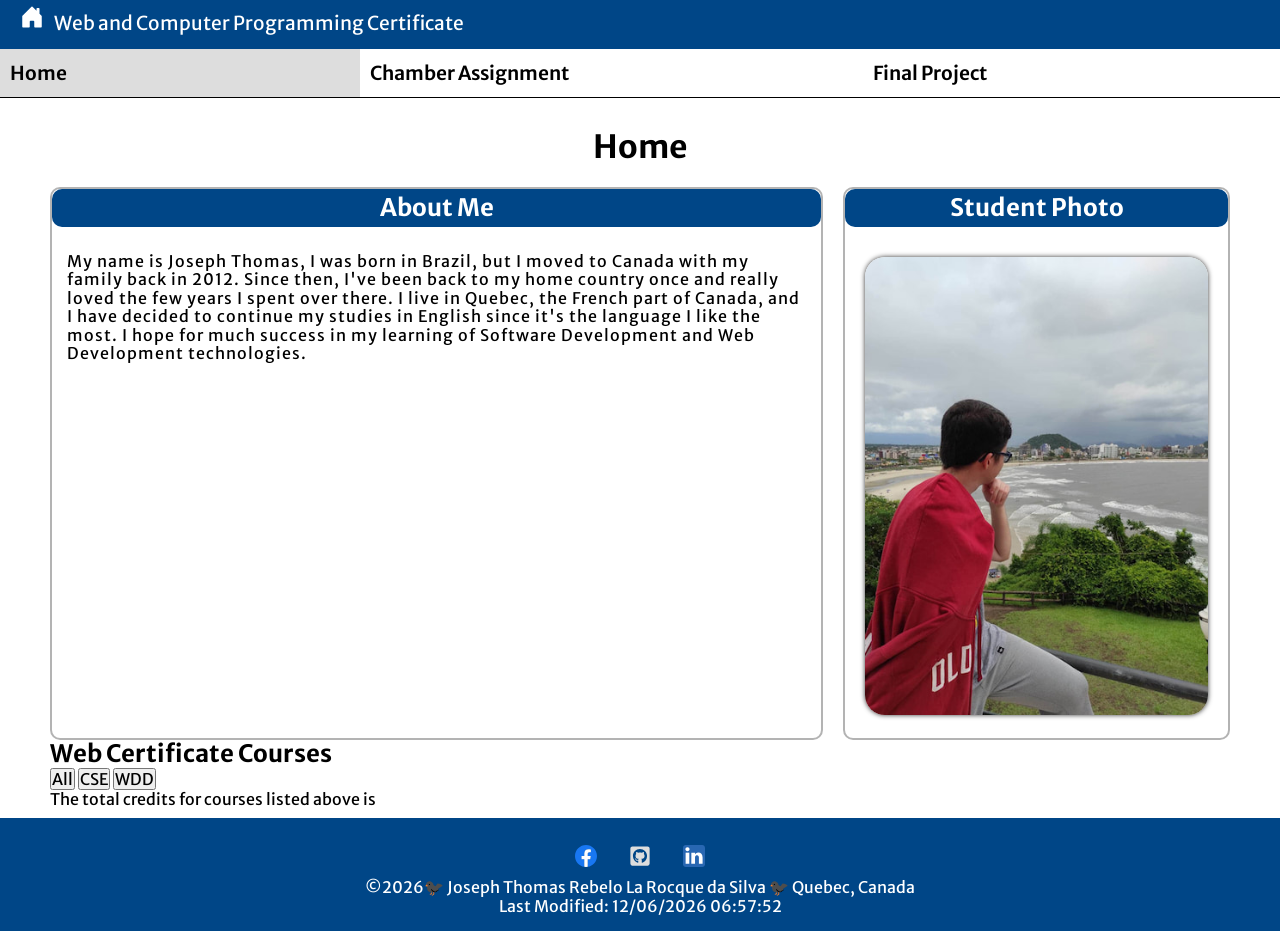
==== index.html @ 6ad41795 "index v1" ====
<!DOCTYPE html>
<html lang="en">
<head>
    <meta charset="UTF-8">
    <meta name="viewport" content="width=device-width, initial-scale=1.0">
    <title>Home Page WDD231</title>
    <meta name="description" content="Home page for WDD231 Course, with completed courses details, student information and social media information.">
    <meta name="author" content="Joseph Thomas Rebelo La Rocque da Silva">

    <!-- Style Sheets -->
     <link rel="stylesheet" href="styles/normalize.css">
     <link rel="stylesheet" href="styles/base.css">
     <link rel="stylesheet" href="styles/larger.css">
    
    <!-- Scripts -->
        <script src="scripts/navigation.js" defer></script>
        <script src="scripts/date.js" defer></script>
        <script src="scripts/course.js" defer></script>

    <link rel="preconnect" href="https://fonts.googleapis.com">
    <link rel="preconnect" href="https://fonts.gstatic.com" crossorigin>
    <link href="https://fonts.googleapis.com/css2?family=Merriweather+Sans:ital,wght@0,300..800;1,300..800&display=swap"
        rel="stylesheet">


</head>
<body>

    <header>
        <img src="images/house.svg" alt="site logo" width="16" height="16">
        <span>Web and Computer Programming Certificate</span>
        <button id="ham-btn" class="hamburger"></button>
    </header>
    <nav id="nav-bar" class="navigation">
        <ul>
            <li class="current"><a href="#" aria-current="page">Home</a></li>
            <li><a href="#">Chamber Assignment</a></li>
            <li><a href="#">Final Project</a></li>
        </ul>
    </nav>


    <main>
        <h1>Home</h1>

        <section class="info-grid">
            <section class="card">
                <h2>About Me</h2>
                                    <p>My name is Joseph Thomas, I was born in Brazil, but I moved to Canada with my family back in
                                        2012. Since then, I've been
                                        back to my home country once and really loved the few years I spent over there. I live in
                                        Quebec, the French part of
                                        Canada, and I have decided to continue my studies in English since it's the language I like the
                                        most. I hope for much
                                        success in my learning of Software Development and Web Development technologies.</p>
            </section>

            <section class="card">
                <h2>Student Photo</h2>
                <div class="student-photo">
                    <img src="images/profile.jpg" alt="The Author, Joseph Thomas, looking at a beach while standing on a hill.">
                </div>
            </section>
        </section>

        <section class="courses">
            <h2>Web Certificate Courses</h2>

            <div class="course-buttons">
                <button class="course-option" type="button" id="all">All</button>
                <button class="course-option" type="button" id="cse">CSE</button>
                <button class="course-option" type="button" id="wdd">WDD</button>
            </div>

            <div class="courses-info">

            </div>

            <p>The total credits for courses listed above is <span id="credits"></span></p>
        </section>

    </main>
    <footer>

        <div class="social">
            <a href="https://facebook.com" target="https://facebook.com"><img src="images/facebook.svg" alt="Facebook" width="16" height="16" loading="lazy"></a>
            <a href="https://github.com/josephthomasrebelohtml/wdd231" target="https://github.com/josephthomasrebelohtml/wdd231"><img src="images/github.svg" alt="Github" width="16" height="16" loading="lazy"></a>
            <a href="https://ca.linkedin.com/" target="https://ca.linkedin.com/"><img src="images/linkedin.svg" alt="LinkedIn" width="16" height="16" loading="lazy"></a>
        </div>
        <p>©️<span id="currentyear"></span>🐦‍⬛ Joseph Thomas Rebelo La Rocque da Silva 🐦‍⬛ Quebec, Canada</p>
        <p>Last Modified: <span id="lastModified"></span></p>
    </footer>

</body>
</html>
---- styles/base.css ----
*{
    box-sizing: border-box;
    margin: 0;
    padding: 0;
}

:root{
    --text-color: #FFFFFF;
    --background-color: #004687;
}

body{
    font-family: "Merriweather Sans", sans-serif;
}

img{
    width: 100%;
}

/* Header */
header{
    display: grid;
    grid-template-columns: 24px auto 44px;
    padding: 5px 0 15px 20px;
    
    column-gap: 10px;
    align-items: end;
    background-color: var(--background-color);
    color: var(--text-color);
}

header img{
    display: block;
    width: 100%;
    height: auto;
    padding-bottom: 5px;
}

header span{
    font-size: 1.2rem;
}


/* Hamburger Navigation */

.hamburger{
    background: none;
    border: none;
    cursor: pointer;
    font-family: Verdana, Geneva, Tahoma, sans-serif;
    color: var(--text-color);
}

.hamburger::before{
    content:"\2630";
    font-size: 2rem;
}
.hamburger.show::before {
    content: "\00D7";
    font-size: 2rem;
    font-weight: 800;
}

/* Navigation */

.navigation{
    display: none;
}
.navigation.show{
    display: block;
}

.navigation ul{
    list-style-type: none;
    margin: 0;
    padding: 0;
    font-size: 5.5vw;
    font-weight: 600;
}

.navigation a{
    display: block;
    padding: 0.8rem 10px;
    color: black;
    text-decoration: none;
    border-bottom: solid 1px black;
}

.navigation li.current{
    background-color: #ddd;
}

.navigation a:hover{
    background-color: #ddd;
}

/* Main */

main{
    padding: 10px;
}
h1{
    text-align: center;
}

/** Description Grid **/

.info-grid{
    display: grid;
    grid-template-rows: 1fr 1fr;
    grid-template-columns: 1fr;
    gap:20px;
}

/*** Cards ***/

.card{
    border: 2px solid rgba(160, 160, 160, 0.8);
    border-radius: 10px;
}
.card h2{
    text-align: center;
    background-color: var(--background-color);
    color: var(--text-color);
    border-radius: 10px;
    padding: 5px;
    margin-bottom: 10px;
}

.card p{
    padding: 15px;
    letter-spacing: 1px;
}

.student-photo{
    padding: 20px;
}

.card img{
    object-fit: cover;
    border-radius: 20px;
    box-shadow: 0 0 5px #333;
}



/* Footer */

footer{
    background-color: var(--background-color);
    color: var(--text-color);
    padding: 1rem 10px;
    text-align: center;
}

.social{
    display: flex;
    justify-content: center;
    column-gap: 10px;
    color: var(--text-color);
}

.social a{
    display: flex;
    justify-content: center;
    align-items: center;
    width: 44px;
    height: 44px;
    
}

.social img{
    width: 22px;
    height: 22px;
}

.social a:hover{
    background-color: rgba(0, 0, 0, 0.4);
    border-radius: 5px;
}
---- styles/larger.css ----
@media only screen and (min-width: 38rem) {

    main{
        max-width: 1200px;
        margin: 0 auto;
    }


    header{
        grid-template-columns: 24px auto;
    }

    .hamburger{
        display: none;
    }
    .navigation{
        display: block;
    }
    .navigation ul{
        display: flex;
        flex-direction: row;
    }
    .navigation li{
        flex: 1 1 auto;
        font-size: 1.5vw;
    }


    .info-grid{
    grid-template-columns: 2fr 1fr;
    grid-template-rows: 1fr;
}

}
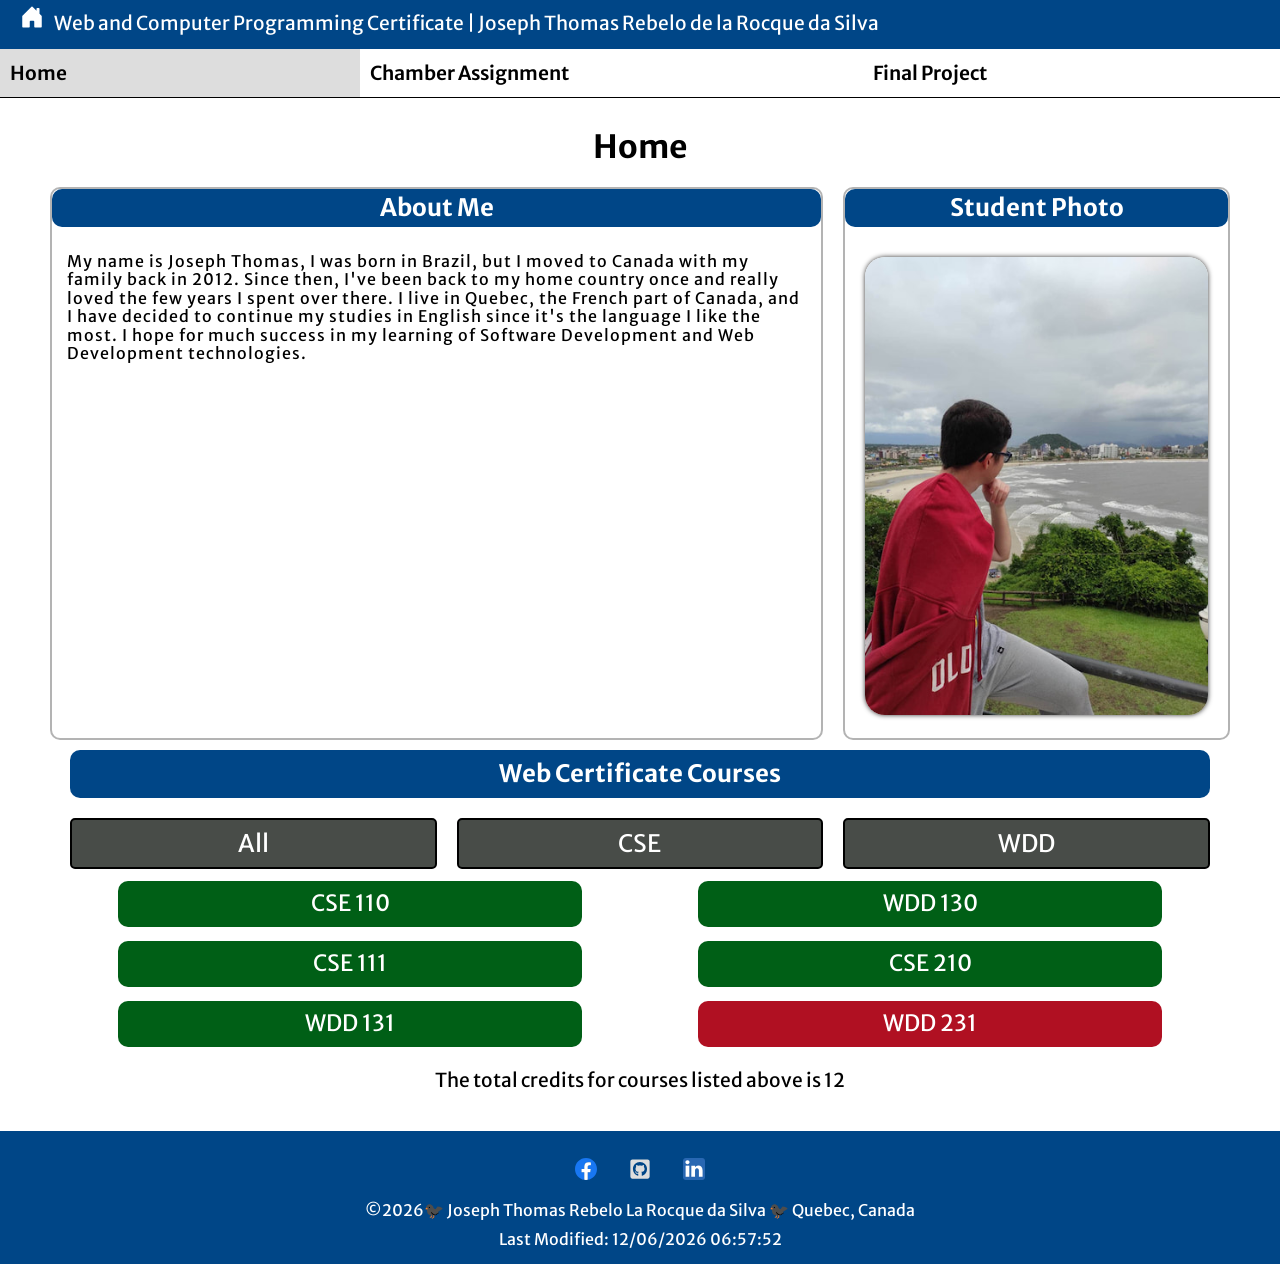
==== commit 1a637581: "index home page" ====
--- a/index.html
+++ b/index.html
@@ -28,8 +28,8 @@
 
     <header>
         <img src="images/house.svg" alt="site logo" width="16" height="16">
-        <span>Web and Computer Programming Certificate</span>
-        <button id="ham-btn" class="hamburger"></button>
+        <span>Web and Computer Programming Certificate | Joseph Thomas Rebelo de la Rocque da Silva</span>
+        <button id="ham-btn" class="hamburger" aria-label="hamburger button"></button>
     </header>
     <nav id="nav-bar" class="navigation">
         <ul>
@@ -58,7 +58,7 @@
             <section class="card">
                 <h2>Student Photo</h2>
                 <div class="student-photo">
-                    <img src="images/profile.jpg" alt="The Author, Joseph Thomas, looking at a beach while standing on a hill.">
+                    <img src="images/profile.jpg" alt="The Author, Joseph Thomas, looking at a beach while standing on a hill." width="343" height="458">
                 </div>
             </section>
         </section>
@@ -76,7 +76,7 @@
 
             </div>
 
-            <p>The total credits for courses listed above is <span id="credits"></span></p>
+            <p class="credits-info">The total credits for courses listed above is <span id="credits"></span></p>
         </section>
 
     </main>
--- a/styles/base.css
+++ b/styles/base.css
@@ -37,7 +37,7 @@
 }
 
 header span{
-    font-size: 1.2rem;
+    font-size: 0.8rem;
 }
 
 
@@ -140,8 +140,74 @@
     object-fit: cover;
     border-radius: 20px;
     box-shadow: 0 0 5px #333;
-}
-
+    width: 100%;
+    height: auto;
+}
+
+/*** Courses ***/
+
+.courses{
+    margin: 10px;
+    text-align: center;
+}
+
+.courses h2{
+    background-color: var(--background-color);
+    color: var(--text-color);
+    border-radius: 10px;
+    padding: 10px;
+}
+
+.course-buttons{
+    display: grid;
+    grid-template-columns: 1fr 1fr 1fr;
+}
+.course-buttons button{
+    padding: 5px 10px;
+    margin: 10px;
+    background: rgba(53, 57, 53, 0.9);
+    font-size: 1.2rem;
+    color: var(--text-color);
+    border: 2px solid black;
+    border-radius: 5px;
+}
+
+.course-buttons button:hover{
+    background: rgba(53, 57, 53, 1);
+    font-weight: 1000;
+    cursor: pointer;
+}
+
+
+/**** Course Cards ****/
+
+.courses-info{
+    display: grid;
+    grid-auto-rows: minmax(50px, auto);
+    grid-template-columns: 1fr;
+    place-items: center;
+    color: var(--text-color);
+    row-gap: 10px;
+    
+}
+
+.course-card{
+    font-size: 1.4rem;
+    background-color: #005F16;
+    text-align: center;
+    width: 80%;
+    padding: 10px;
+    border-radius: 10px;
+}
+
+.incomplete{
+    background-color: #B01022;;
+}
+
+.credits-info{
+    padding: 20px;
+    font-size: 1.2rem;
+}
 
 
 /* Footer */
@@ -166,7 +232,6 @@
     align-items: center;
     width: 44px;
     height: 44px;
-    
 }
 
 .social img{
@@ -177,4 +242,8 @@
 .social a:hover{
     background-color: rgba(0, 0, 0, 0.4);
     border-radius: 5px;
+}
+
+footer p{
+    padding-top: 10px;
 }
--- a/styles/larger.css
+++ b/styles/larger.css
@@ -1,34 +1,57 @@
 @media only screen and (min-width: 38rem) {
 
-    main{
+    main {
         max-width: 1200px;
         margin: 0 auto;
     }
 
 
-    header{
+    header {
         grid-template-columns: 24px auto;
     }
 
-    .hamburger{
+    header span {
+        font-size: 1.2rem;
+    }
+
+    .hamburger {
         display: none;
     }
-    .navigation{
+
+    .navigation {
         display: block;
     }
-    .navigation ul{
+
+    .navigation ul {
         display: flex;
         flex-direction: row;
     }
-    .navigation li{
+
+    .navigation li {
         flex: 1 1 auto;
         font-size: 1.5vw;
     }
 
 
-    .info-grid{
-    grid-template-columns: 2fr 1fr;
-    grid-template-rows: 1fr;
-}
+    .info-grid {
+        grid-template-columns: 2fr 1fr;
+        grid-template-rows: 1fr;
+    }
 
+
+    /**** Course Cards ****/
+
+    .courses-info {
+        grid-template-columns: 1fr 1fr;
+    }
+
+
+    .courses h2 {
+        margin: 10px;
+    }
+
+    .course-buttons button {
+        padding: 10px 50px;    
+        font-size: 1.5rem;
+    }
 }
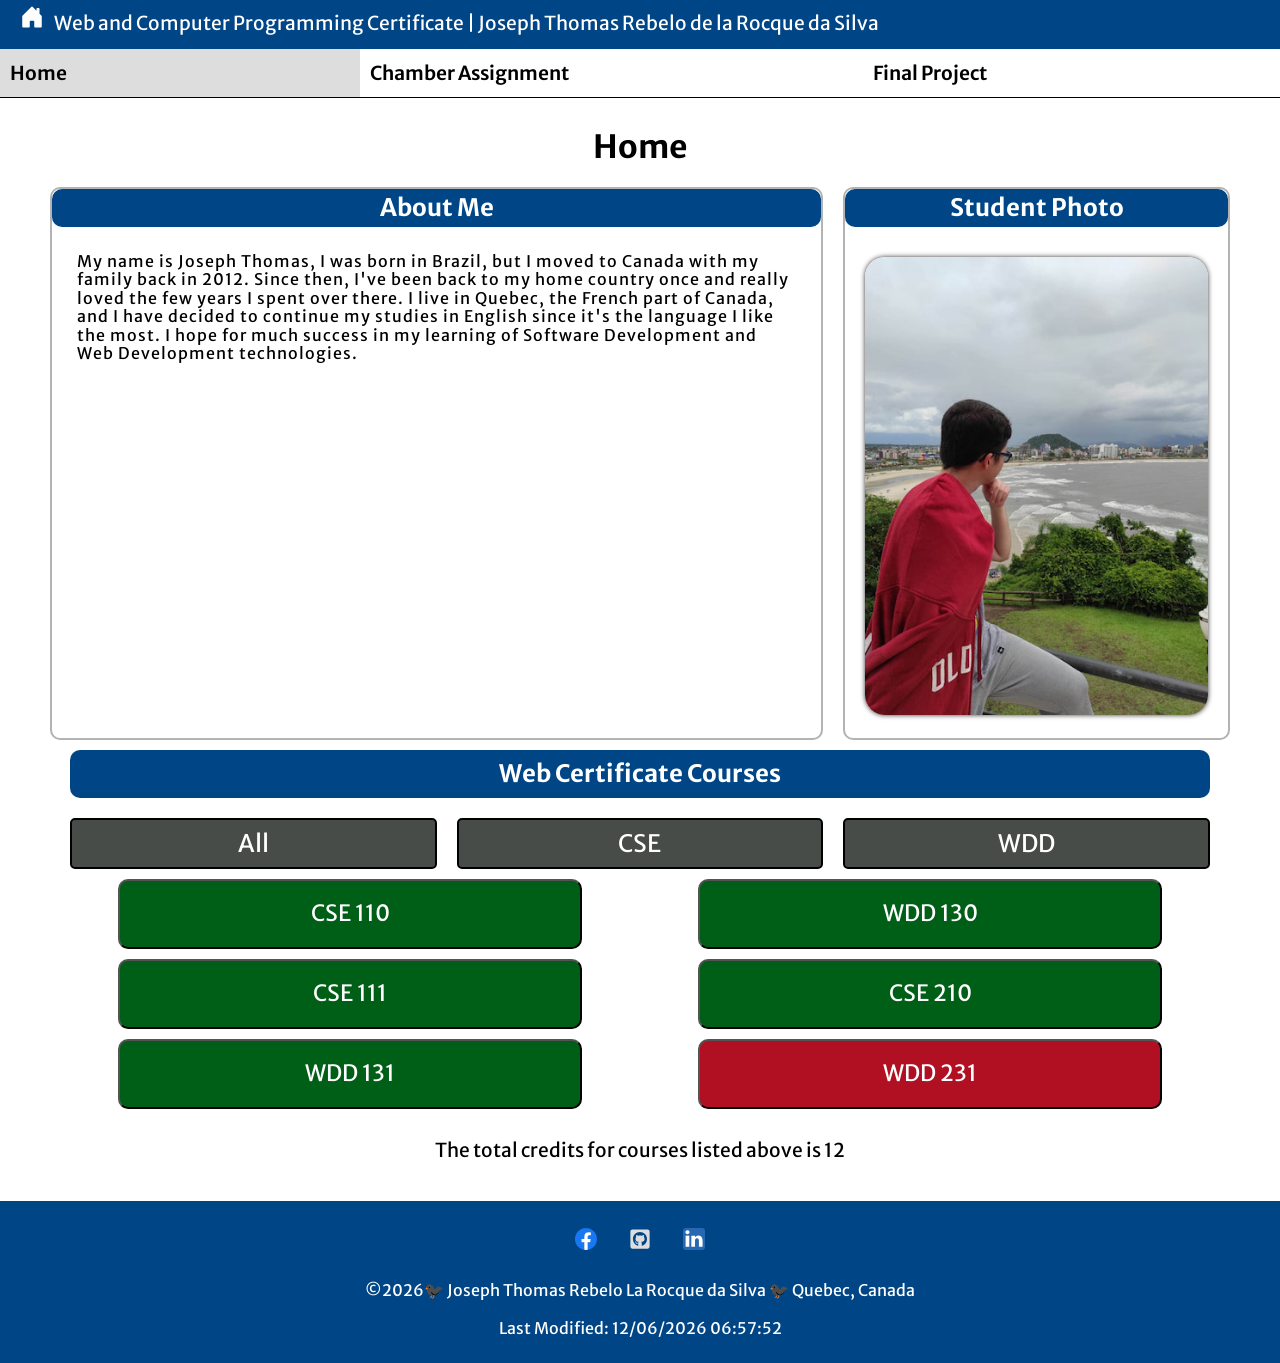
==== commit dba52867: "join 0.1" ====
--- a/index.html
+++ b/index.html
@@ -6,6 +6,12 @@
     <title>Home Page WDD231</title>
     <meta name="description" content="Home page for WDD231 Course, with completed courses details, student information and social media information.">
     <meta name="author" content="Joseph Thomas Rebelo La Rocque da Silva">
+
+    <meta property="og:title" content="Home Page WDD231">
+    <meta property="og:description" content="Home page for WDD231 Course, with completed courses details, student information and social media information.">
+    <meta property="og:image" content="https://josephthomasrebelohtml.github.io/wdd231/images/profile.jpg">
+    <meta property="og:url" content="https://josephthomasrebelohtml/wdd231/index.html/">
+
 
     <!-- Style Sheets -->
      <link rel="stylesheet" href="styles/normalize.css">
@@ -16,11 +22,14 @@
         <script src="scripts/navigation.js" defer></script>
         <script src="scripts/date.js" defer></script>
         <script src="scripts/course.js" defer></script>
+        
 
     <link rel="preconnect" href="https://fonts.googleapis.com">
     <link rel="preconnect" href="https://fonts.gstatic.com" crossorigin>
     <link href="https://fonts.googleapis.com/css2?family=Merriweather+Sans:ital,wght@0,300..800;1,300..800&display=swap"
         rel="stylesheet">
+
+    <link rel="icon" href="images/favicon.ico">
 
 
 </head>
@@ -79,6 +88,10 @@
             <p class="credits-info">The total credits for courses listed above is <span id="credits"></span></p>
         </section>
 
+        <dialog id="course-details">
+            
+        </dialog>
+        
     </main>
     <footer>
 
--- a/styles/base.css
+++ b/styles/base.css
@@ -179,6 +179,7 @@
 }
 
 
+
 /**** Course Cards ****/
 
 .courses-info{
@@ -189,6 +190,9 @@
     color: var(--text-color);
     row-gap: 10px;
     
+}
+.courses-info button{
+    color: var(--text-color);
 }
 
 .course-card{
@@ -246,4 +250,36 @@
 
 footer p{
     padding-top: 10px;
-}+}
+
+/* Modal */
+
+dialog {
+    border: 1px solid rgb(0 0 0 / 10%);
+    border-radius: .25rem;
+    padding: 1rem;
+    background-color: #fff;
+    box-shadow: 0 0 3rem #777;
+    width: 90%;
+    max-width: 600px;
+    margin: auto;
+    
+}
+
+
+dialog::backdrop {
+    background-color: rgb(0 0 0 / 50%);
+}
+
+dialog button {
+    position: absolute;
+    top: 23px;
+    right: 23px;
+    padding: .5rem 1rem;
+    border: 1px solid rgb(0 0 0 / 10%);
+}
+
+dialog h2,h3,p{
+    margin: 10px;
+}
+
